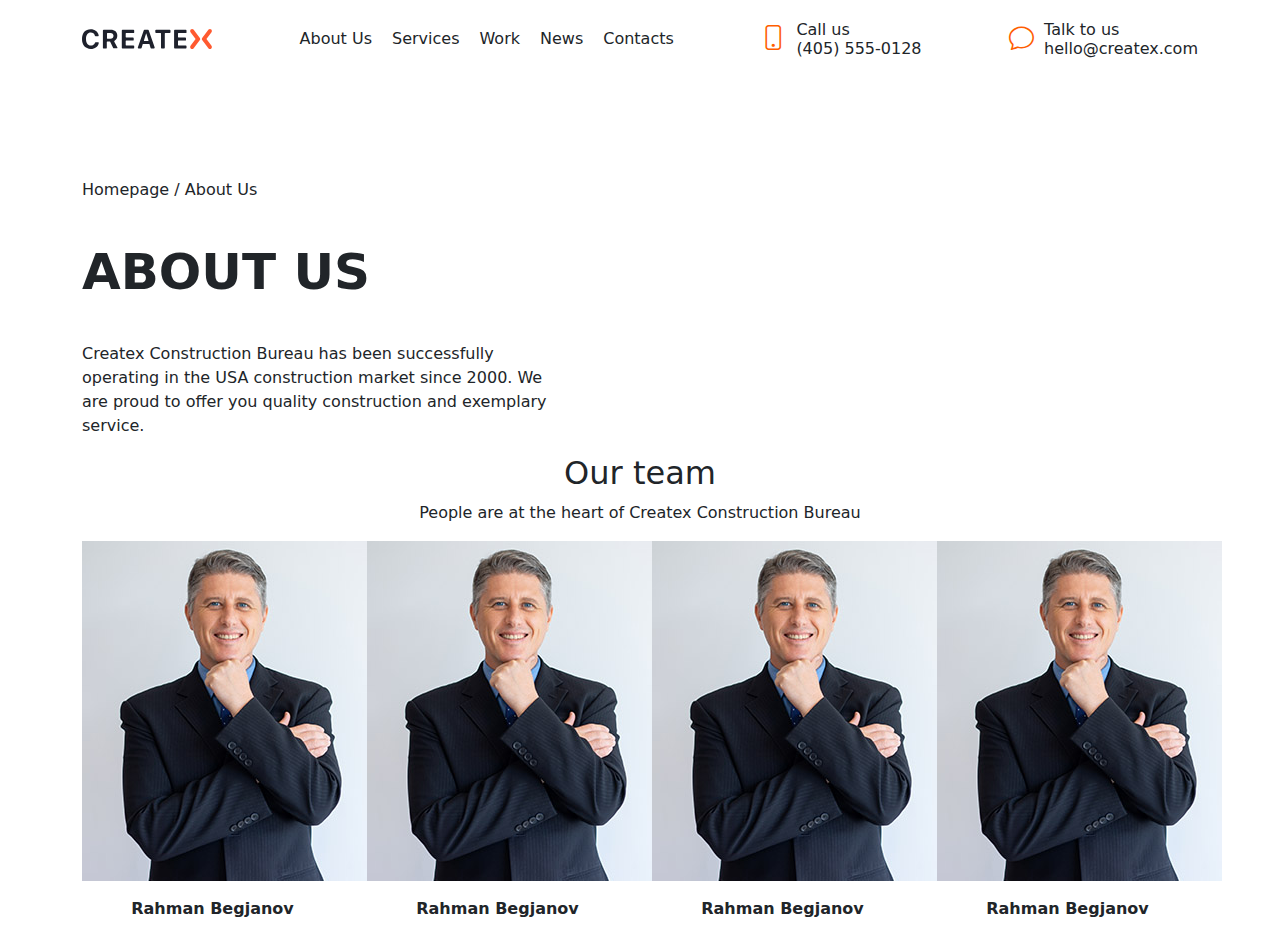
==== About.html @ 5d76ea90 "sync" ====
<!DOCTYPE html>
<html lang="en" dir="ltr">
  <head>
    <meta http-equiv="x-ua-compatible" content="ie=edge" />
    <meta http-equiv="content-type" content="text/html; charset=utf-8" />
    <meta name="viewport" content="width=device-width, initial-scale=1.0" />
    <meta name="author" content="Ayhan Annaguliew" />
    <meta name="keywords" content="geomagnetic storms, magntic storms,.." />
    <meta name="description" content="..." />
    <title>About us</title>
    <link
      rel="stylesheet"
      href="https://cdn.jsdelivr.net/npm/bootstrap-icons@1.11.3/font/bootstrap-icons.min.css"
    />
    <link rel="stylesheet" href="assets/css/bootstrap.min.css" />
    <link rel="stylesheet" href="assets/css/style.css" />
  </head>
  <body>
    <header>
      <div class="container">
        <div class="top">
          <img src="assets/images/logo.svg" alt="" width="" height="" />
          <nav>
            <ul>
              <li>About Us</li>
              <li>Services</li>
              <li>Work</li>
              <li>News</li>
              <li>Contacts</li>
            </ul>
          </nav>
          <div class="right-group">
            <i class="bi bi-phone"></i>
            <div>
              <p>Call us</p>
              <p>(405) 555-0128</p>
            </div>
          </div>
          <div class="right-group">
            <i class="bi bi-chat"></i>
            <div>
              <p>Talk to us</p>
              <p>hello@createx.com</p>
            </div>
          </div>
        </div>
        <div class="main">
          <div class="col-5">
            <p class="address">Homepage / About Us</p>
            <h1>ABOUT US</h1>
            <p>
              Createx Construction Bureau has been successfully operating in the
              USA construction market since 2000. We are proud to offer you
              quality construction and exemplary service.
            </p>
          </div>
        </div>
      </div>
    </header>
    <section class="team">
      <div class="container">
        <h2 class="text-center">Our team</h2>
        <p class="text-center">People are at the heart of Createx Construction Bureau</p>
        <div class="row">
          <div class="col-3">
            <img src="assets/images/team1.jpg" alt="" width="" height="" class="mb-3">
            <p class="text-center fw-bold">Rahman Begjanov</p>
          </div>
          <div class="col-3">
            <img src="assets/images/team1.jpg" alt="" width="" height="" class="mb-3">
            <p class="text-center fw-bold">Rahman Begjanov</p>
          </div>
          <div class="col-3">
            <img src="assets/images/team1.jpg" alt="" width="" height="" class="mb-3">
            <p class="text-center fw-bold">Rahman Begjanov</p>
          </div>
          <div class="col-3">
            <img src="assets/images/team1.jpg" alt="" width="" height="" class="mb-3">
            <p class="text-center fw-bold">Rahman Begjanov</p>
          </div>
        </div>
      </div>
    </section>

    <script src="assets/js/bootstrap.bundle.min.js" defer></script>
  </body>
</html>
---- assets/css/style.css ----
@charset "UTF-8";

* {
  margin: 0;
  padding: 0;
  box-sizing: border-box;
}

@import url("https://fonts.googleapis.com/css2?family=Bebas+Neue&family=New+Amsterdam&family=Roboto+Slab:wght@100..900&family=Roboto:ital,wght@0,100;0,300;0,400;0,500;0,700;0,900;1,100;1,300;1,400;1,500;1,700;1,900&display=swap");
:root {
  font-family: "Roboto", sans-serif;
}

.header_list {
  display: flex;
  flex-direction: row;
  gap: 40px;
  list-style: none;
  font-size: 16px;
  font-weight: 700;
  align-items: center;
}
.header {
  height: 52px;
  margin: 20px 50px;
}
div > a, li > a {
  text-decoration: none;
  color: black;
}
.bg-image {
  background-image: url(../images/back1.jpg);
  background-color: #cccccc;
  height: 100%;
  width: auto;
}
.button1 {
  background-color: #fffbfb00;
  color: white;
  padding: 0 40px;
  height: 52px;
  border: 1px solid white;
  border-radius: 4px;
  align-items: center;
  font-weight: 700;
  text-transform: uppercase !important;
}
.button2 {
  background-color: #fffbfb00;
  color: black;
  padding: 0 40px;
  height: 42px;
  border: 1px solid black;
  border-radius: 4px;
  align-items: center;
  font-weight: 700;
}

.our-clients-container {
  display: flex;
  justify-content: center;
}
.our-clients-container .right {
  display: flex;
  justify-self: center;
}

.footer {
  background-color: #1E212C;
  color: white;
}
.footer .button-submit {
  background-color: #FF5A30;
  color: white;
}
.footer .form input {
  width: 100%;
  border: 0;
  padding: 10px 20px;
  border-top-left-radius: 10px;
  border-bottom-left-radius: 10px;
}
.footer .form button {
  width: 100px;
  text-transform: uppercase;
  border: 0;
  padding: 10px;
  border-top-right-radius: 10px;
  border-bottom-right-radius: 10px;
}


/* === about us page styles === */

header .top {
  display: flex;
  align-items: center;
  justify-content: space-between;
  padding-block: 20px;
  margin-bottom: 100px;
}

header .top nav ul {
  display: flex;
  align-items: center;
  list-style: none;
  gap: 20px;
  padding: 0;
  margin: 0;
}

header .top .right-group {
  display: flex;
  gap: 10px;
}

header .top .right-group i {
  color: rgb(255, 94, 0);
  font-size: 25px;
}

header .top .right-group p {
  padding: 0;
  margin: 0;
  line-height: 1.2;
}

header .main .address {
  margin-bottom: 40px;
}

header .main h1 {
  font-size: 50px;
  font-weight: 700;
  margin-bottom: 40px;
}
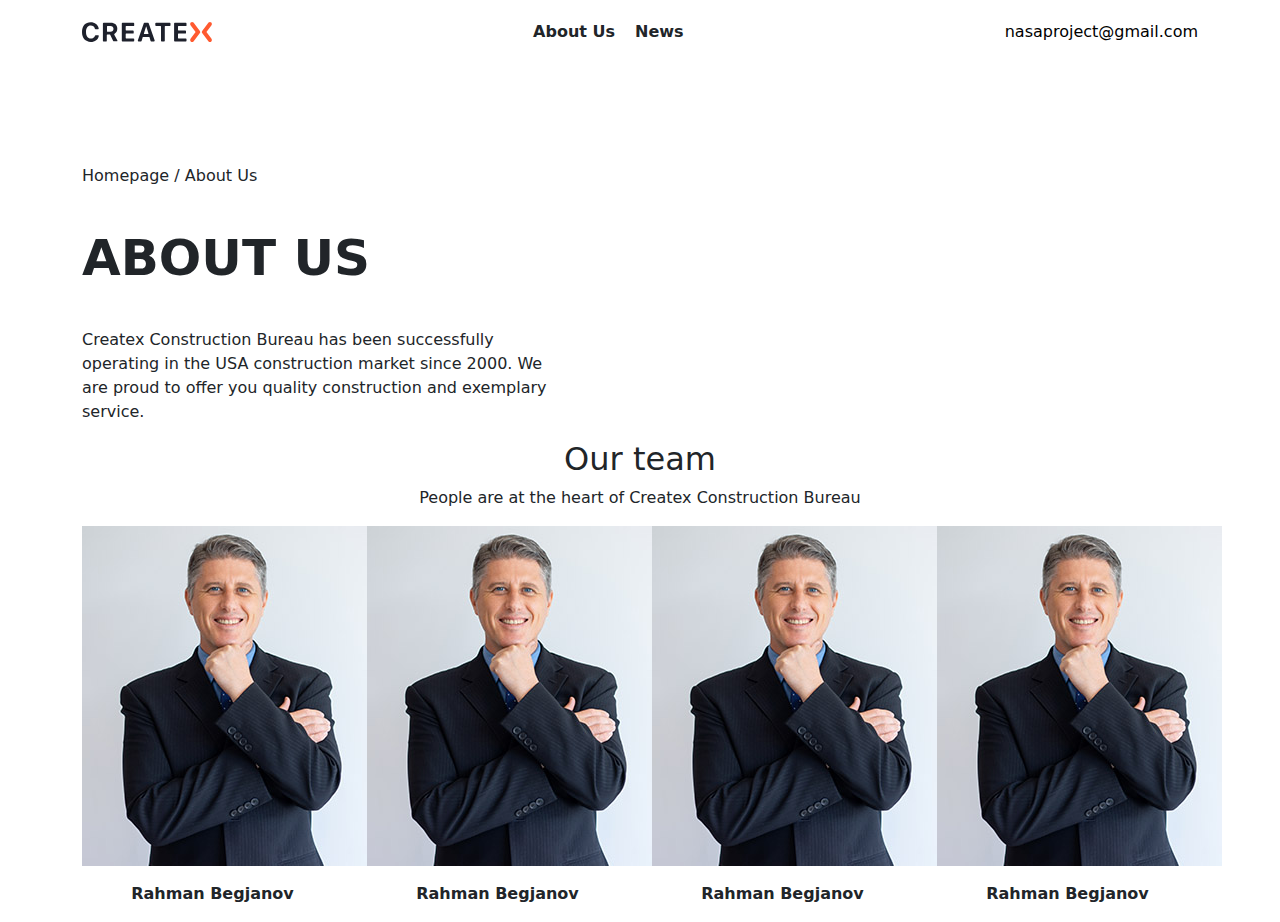
==== commit 617d1ad9: "about us" ====
--- a/About.html
+++ b/About.html
@@ -21,27 +21,13 @@
         <div class="top">
           <img src="assets/images/logo.svg" alt="" width="" height="" />
           <nav>
-            <ul>
+            <ul class="fw-bold">
               <li>About Us</li>
-              <li>Services</li>
-              <li>Work</li>
               <li>News</li>
-              <li>Contacts</li>
             </ul>
           </nav>
-          <div class="right-group">
-            <i class="bi bi-phone"></i>
-            <div>
-              <p>Call us</p>
-              <p>(405) 555-0128</p>
-            </div>
-          </div>
-          <div class="right-group">
-            <i class="bi bi-chat"></i>
-            <div>
-              <p>Talk to us</p>
-              <p>hello@createx.com</p>
-            </div>
+          <div>
+            <a href="mailto:nasaproject@gmail.com">nasaproject@gmail.com</a>
           </div>
         </div>
         <div class="main">
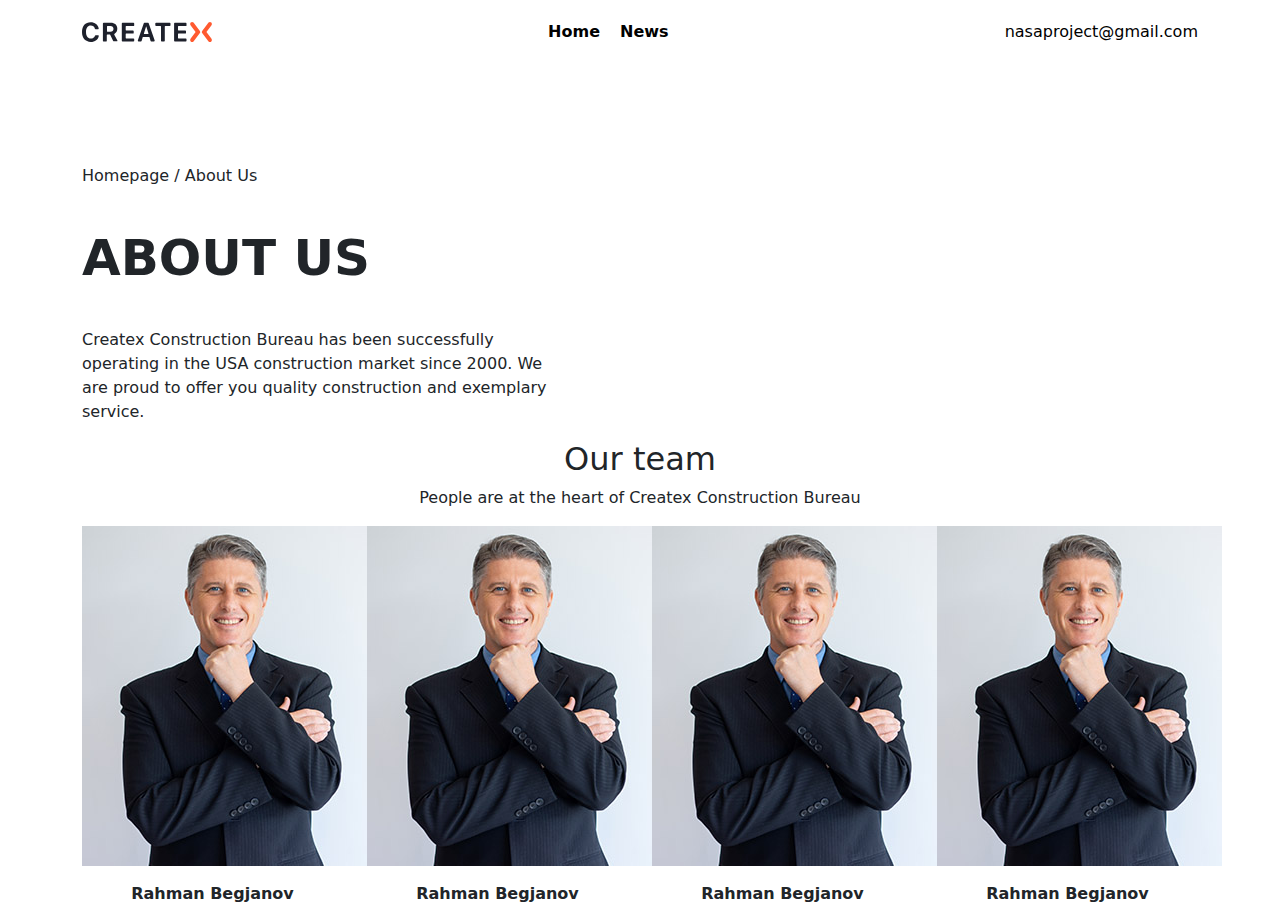
==== commit f4cf627d: "sync" ====
--- a/About.html
+++ b/About.html
@@ -22,8 +22,8 @@
           <img src="assets/images/logo.svg" alt="" width="" height="" />
           <nav>
             <ul class="fw-bold">
-              <li>About Us</li>
-              <li>News</li>
+              <li><a href="index.html">Home</a></li>
+              <li><a href="News.html">News</a></li>
             </ul>
           </nav>
           <div>
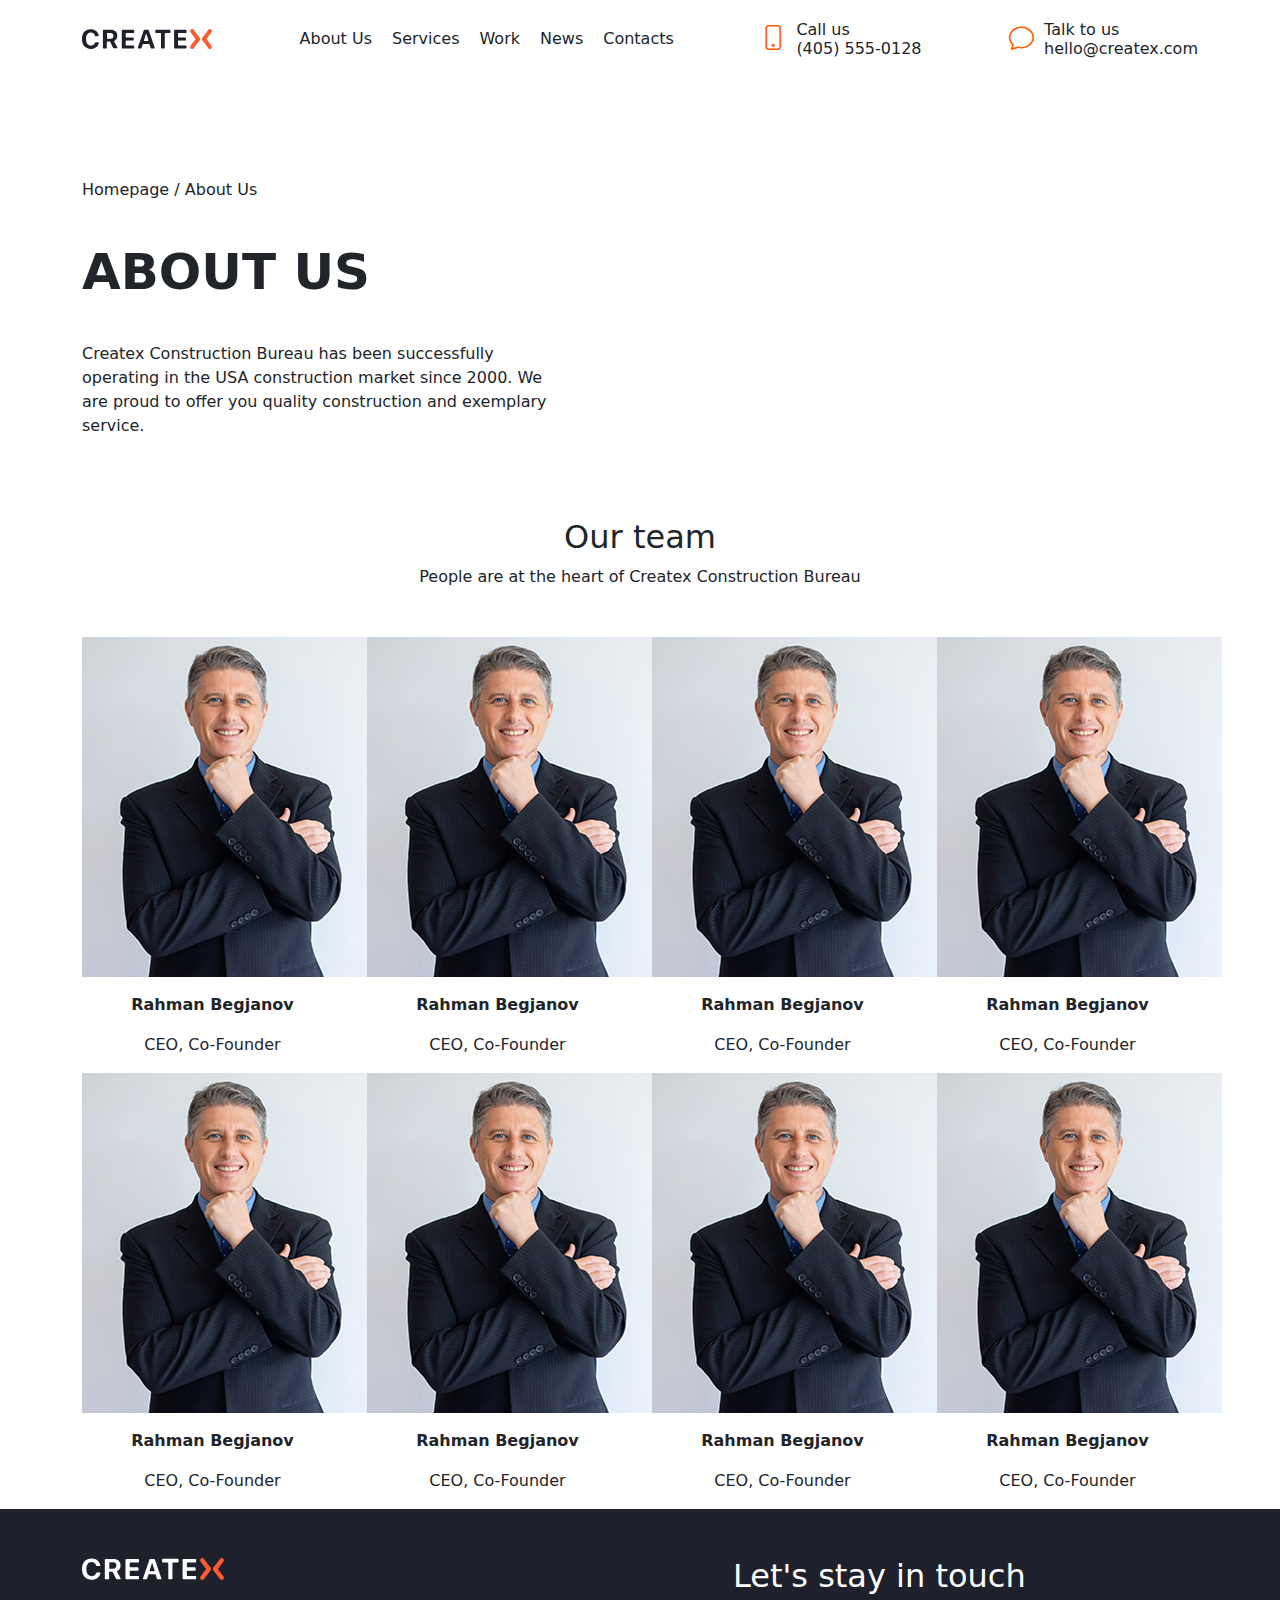
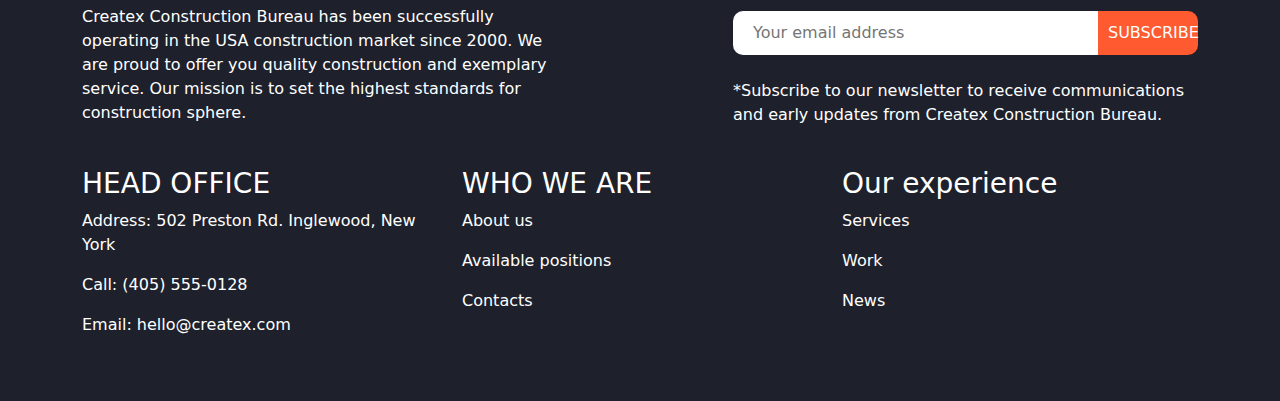
==== commit 0eaf1efa: "sync" ====
--- a/About.html
+++ b/About.html
@@ -21,20 +21,34 @@
         <div class="top">
           <img src="assets/images/logo.svg" alt="" width="" height="" />
           <nav>
-            <ul class="fw-bold">
-              <li><a href="index.html">Home</a></li>
-              <li><a href="News.html">News</a></li>
+            <ul>
+              <li>About Us</li>
+              <li>Services</li>
+              <li>Work</li>
+              <li>News</li>
+              <li>Contacts</li>
             </ul>
           </nav>
-          <div>
-            <a href="mailto:nasaproject@gmail.com">nasaproject@gmail.com</a>
+          <div class="right-group">
+            <i class="bi bi-phone"></i>
+            <div>
+              <p>Call us</p>
+              <p>(405) 555-0128</p>
+            </div>
+          </div>
+          <div class="right-group">
+            <i class="bi bi-chat"></i>
+            <div>
+              <p>Talk to us</p>
+              <p>hello@createx.com</p>
+            </div>
           </div>
         </div>
         <div class="main">
           <div class="col-5">
             <p class="address">Homepage / About Us</p>
             <h1>ABOUT US</h1>
-            <p>
+            <p class="description">
               Createx Construction Bureau has been successfully operating in the
               USA construction market since 2000. We are proud to offer you
               quality construction and exemplary service.
@@ -46,27 +60,99 @@
     <section class="team">
       <div class="container">
         <h2 class="text-center">Our team</h2>
-        <p class="text-center">People are at the heart of Createx Construction Bureau</p>
+        <p class="text-center mb-5">People are at the heart of Createx Construction Bureau</p>
         <div class="row">
           <div class="col-3">
             <img src="assets/images/team1.jpg" alt="" width="" height="" class="mb-3">
             <p class="text-center fw-bold">Rahman Begjanov</p>
+            <p class="text-center">CEO, Co-Founder</p>
           </div>
           <div class="col-3">
             <img src="assets/images/team1.jpg" alt="" width="" height="" class="mb-3">
             <p class="text-center fw-bold">Rahman Begjanov</p>
+            <p class="text-center">CEO, Co-Founder</p>
           </div>
           <div class="col-3">
             <img src="assets/images/team1.jpg" alt="" width="" height="" class="mb-3">
             <p class="text-center fw-bold">Rahman Begjanov</p>
+            <p class="text-center">CEO, Co-Founder</p>
           </div>
           <div class="col-3">
             <img src="assets/images/team1.jpg" alt="" width="" height="" class="mb-3">
             <p class="text-center fw-bold">Rahman Begjanov</p>
+            <p class="text-center">CEO, Co-Founder</p>
+          </div>
+        </div>
+        <div class="row">
+          <div class="col-3">
+            <img src="assets/images/team1.jpg" alt="" width="" height="" class="mb-3">
+            <p class="text-center fw-bold">Rahman Begjanov</p>
+            <p class="text-center">CEO, Co-Founder</p>
+          </div>
+          <div class="col-3">
+            <img src="assets/images/team1.jpg" alt="" width="" height="" class="mb-3">
+            <p class="text-center fw-bold">Rahman Begjanov</p>
+            <p class="text-center">CEO, Co-Founder</p>
+          </div>
+          <div class="col-3">
+            <img src="assets/images/team1.jpg" alt="" width="" height="" class="mb-3">
+            <p class="text-center fw-bold">Rahman Begjanov</p>
+            <p class="text-center">CEO, Co-Founder</p>
+          </div>
+          <div class="col-3">
+            <img src="assets/images/team1.jpg" alt="" width="" height="" class="mb-3">
+            <p class="text-center fw-bold">Rahman Begjanov</p>
+            <p class="text-center">CEO, Co-Founder</p>
           </div>
         </div>
       </div>
     </section>
+    <footer class="footer py-5">
+      <div class="container">
+        <div class="d-flex mb-4">
+          <div class="col-7">
+            <img src="assets/images/logo-dark.svg" alt="" class="pb-4" />
+            <p class="col-9">
+              Createx Construction Bureau has been successfully operating in the USA
+              construction market since 2000. We are proud to offer you quality
+              construction and exemplary service. Our mission is to set the highest
+              standards for construction sphere.
+            </p>
+          </div>
+          <div class="col-5">
+            <h2 class="mb-3">Let's stay in touch</h2>
+            <div class="d-flex form">
+              <input type="text" placeholder="Your email address" />
+              <button class="button-submit">subscribe</button>
+            </div>
+            <p class="mt-4">
+              *Subscribe to our newsletter to receive communications and early updates
+              from Createx Construction Bureau.
+            </p>
+          </div>
+        </div>
+        <div class="row">
+          <div class="col-4">
+            <h3>HEAD OFFICE</h3>
+            <p>Address: 502 Preston Rd. Inglewood, New York</p>
+            <p>Call: (405) 555-0128</p>
+            <p>Email: hello@createx.com</p>
+          </div>
+          <div class="col-4">
+            <h3>WHO WE ARE</h3>
+            <p>About us</p>
+            <p>Available positions</p>
+            <p>Contacts</p>
+          </div>
+          <div class="col-4">
+            <h3>Our experience</h3>
+            <p>Services</p>
+            <p>Work</p>
+            <p>News</p>
+          </div>
+        </div>
+      </div>
+    </footer>
 
     <script src="assets/js/bootstrap.bundle.min.js" defer></script>
   </body>
--- a/assets/css/style.css
+++ b/assets/css/style.css
@@ -92,6 +92,10 @@
 
 /* === about us page styles === */
 
+header {
+  margin-bottom: 80px;
+}
+
 header .top {
   display: flex;
   align-items: center;
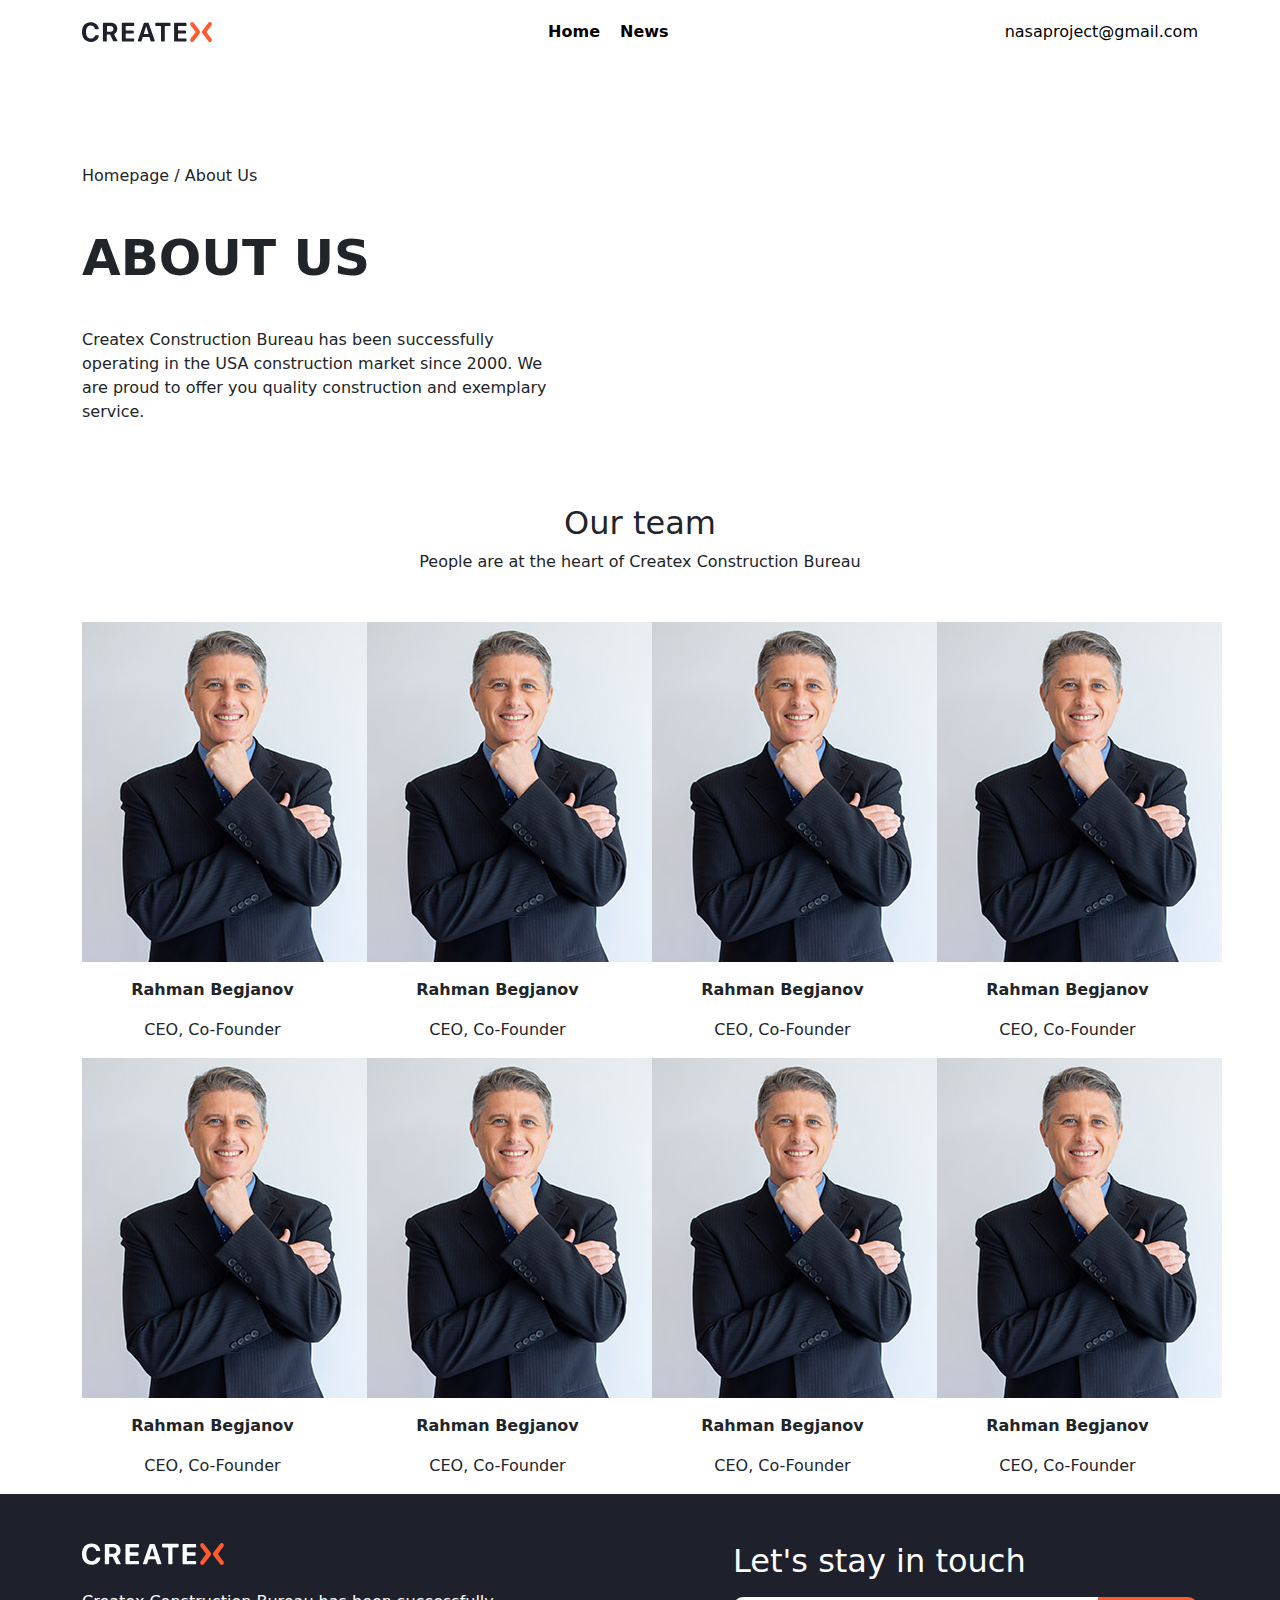
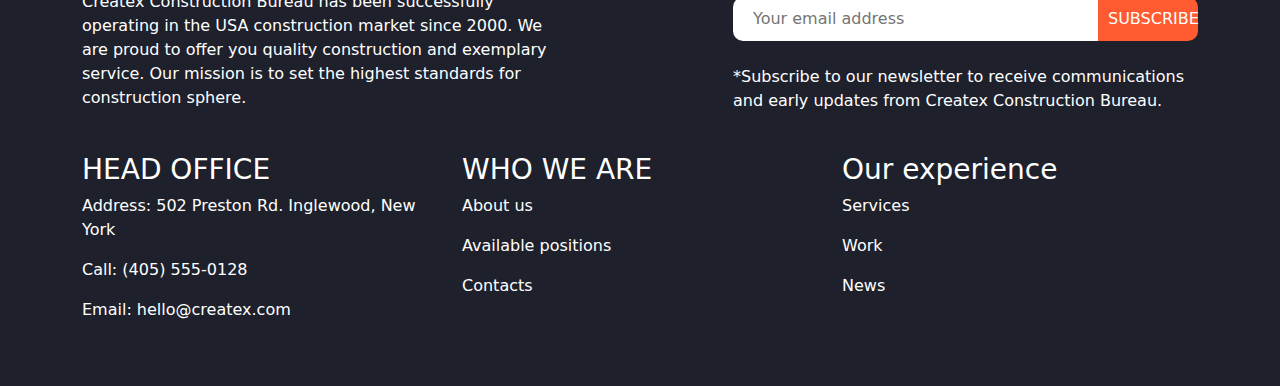
==== commit 9d1adb9f: "Merge pull request #3 from rampoe/main" ====
--- a/About.html
+++ b/About.html
@@ -21,27 +21,13 @@
         <div class="top">
           <img src="assets/images/logo.svg" alt="" width="" height="" />
           <nav>
-            <ul>
-              <li>About Us</li>
-              <li>Services</li>
-              <li>Work</li>
-              <li>News</li>
-              <li>Contacts</li>
+            <ul class="fw-bold">
+              <li><a href="index.html">Home</a></li>
+              <li><a href="News.html">News</a></li>
             </ul>
           </nav>
-          <div class="right-group">
-            <i class="bi bi-phone"></i>
-            <div>
-              <p>Call us</p>
-              <p>(405) 555-0128</p>
-            </div>
-          </div>
-          <div class="right-group">
-            <i class="bi bi-chat"></i>
-            <div>
-              <p>Talk to us</p>
-              <p>hello@createx.com</p>
-            </div>
+          <div>
+            <a href="mailto:nasaproject@gmail.com">nasaproject@gmail.com</a>
           </div>
         </div>
         <div class="main">
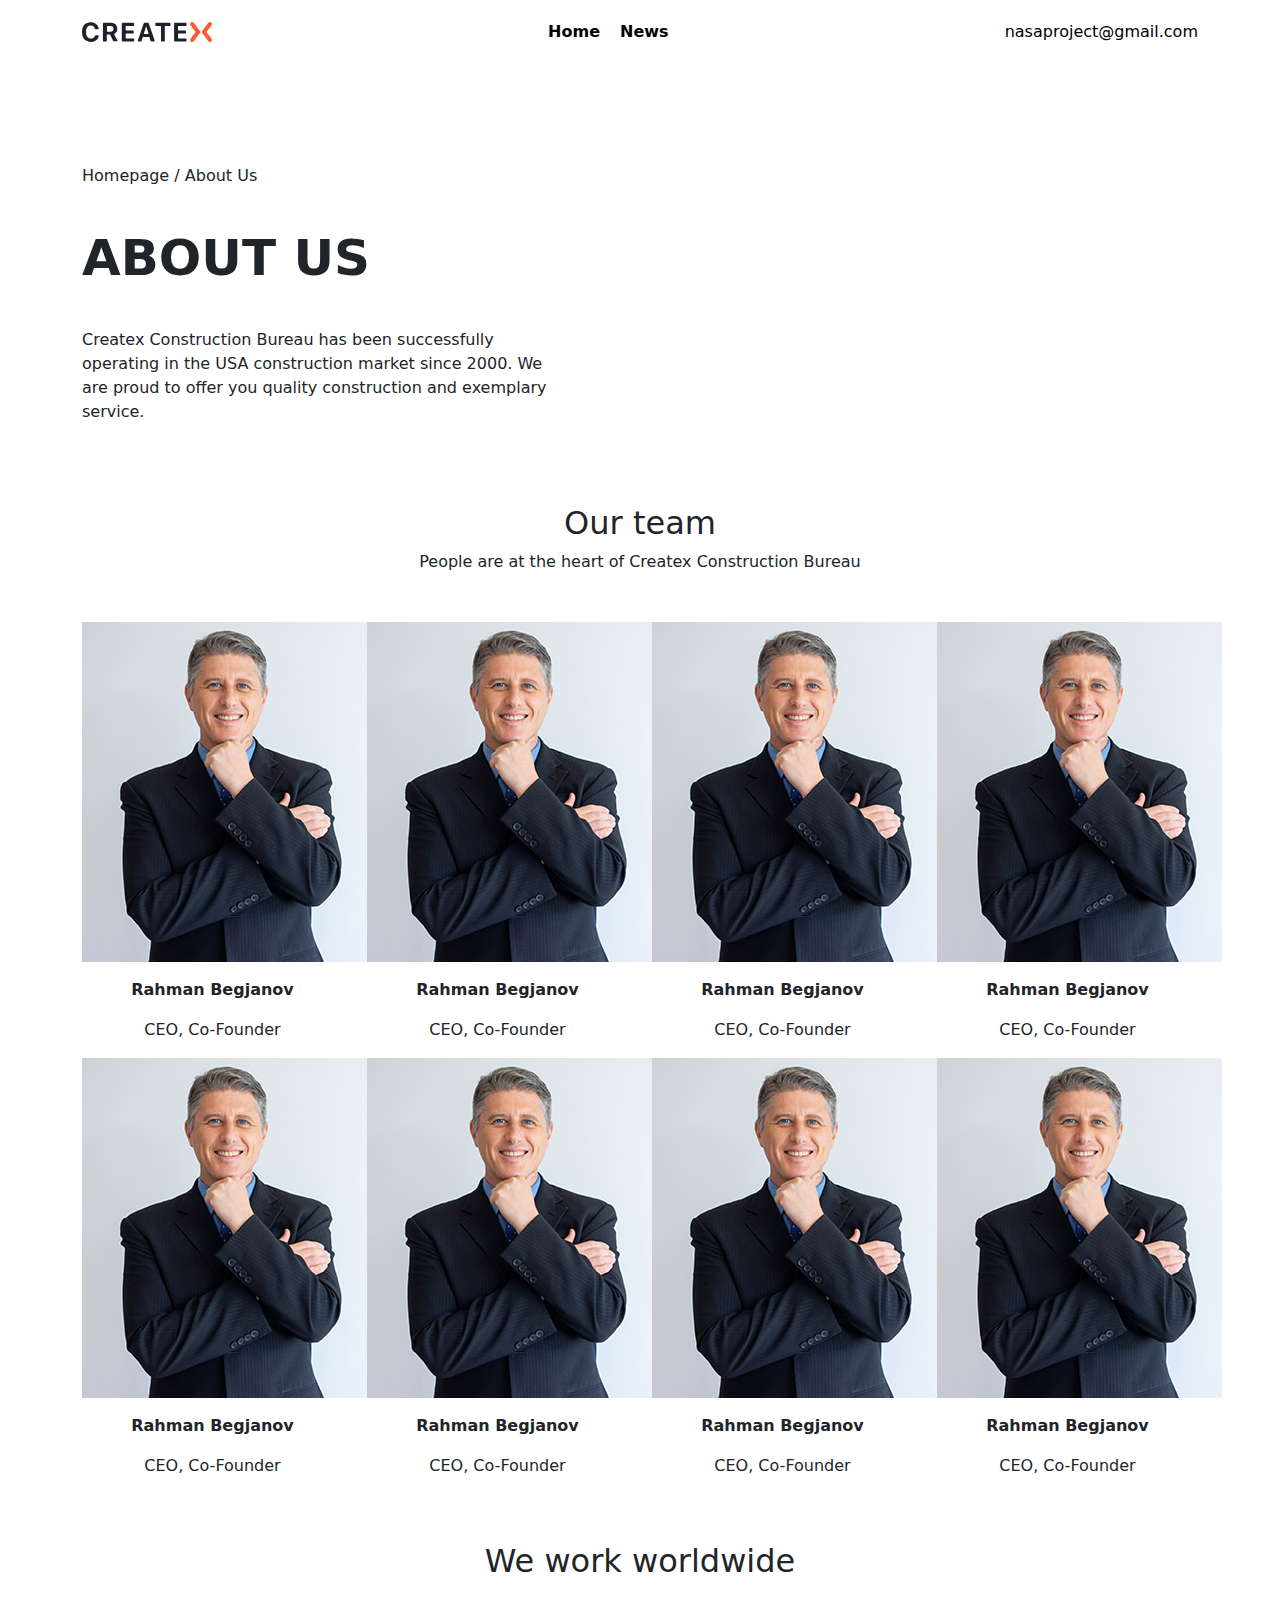
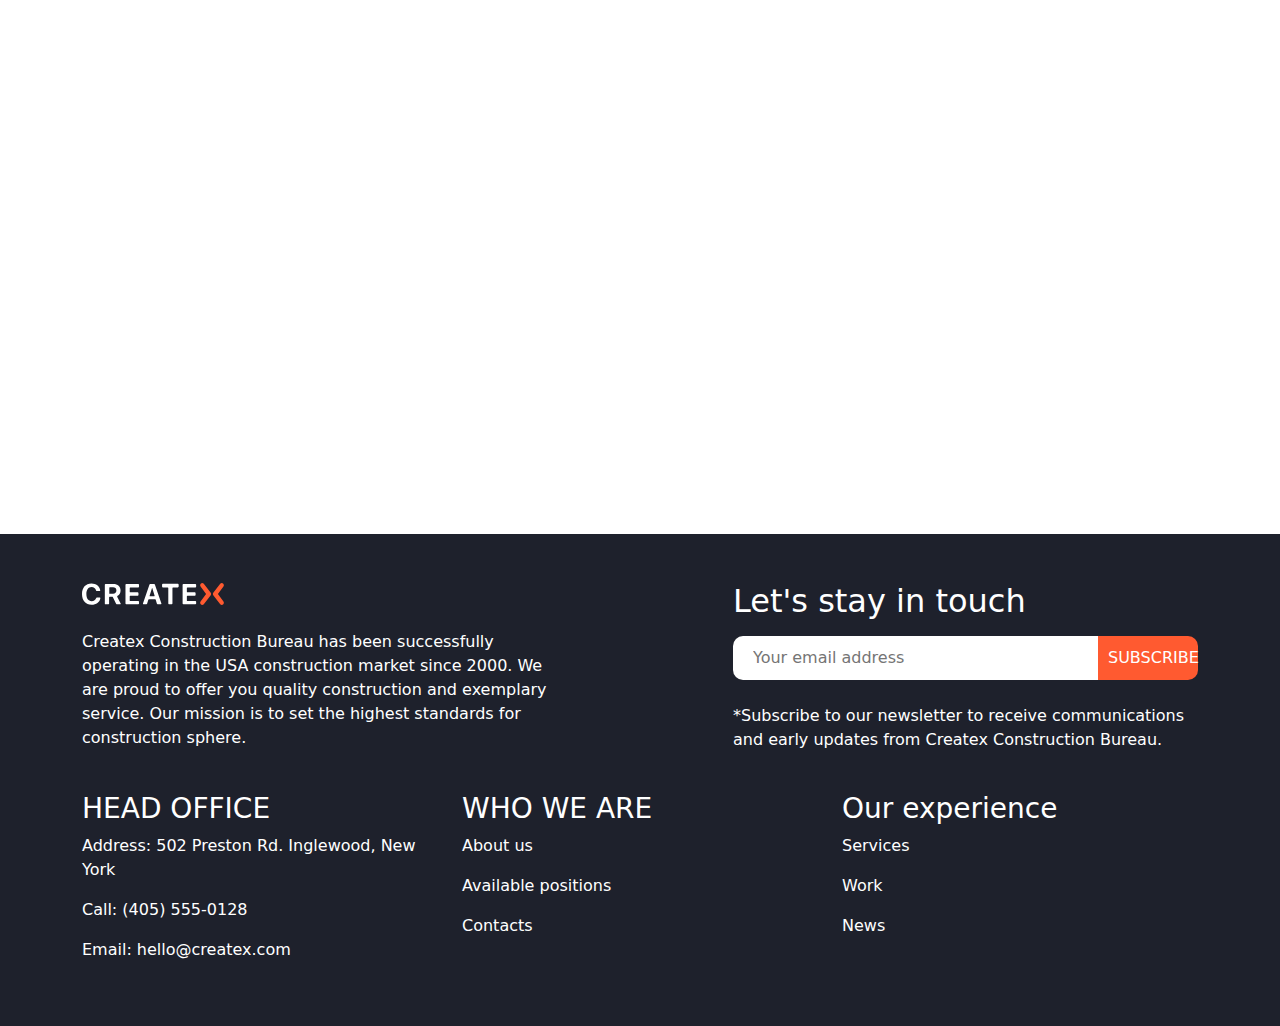
==== commit 6aaaf0b1: "Merge pull request #4 from rampoe/main" ====
--- a/About.html
+++ b/About.html
@@ -1,12 +1,12 @@
 <!DOCTYPE html>
 <html lang="en" dir="ltr">
   <head>
-    <meta http-equiv="x-ua-compatible" content="ie=edge" />
-    <meta http-equiv="content-type" content="text/html; charset=utf-8" />
-    <meta name="viewport" content="width=device-width, initial-scale=1.0" />
-    <meta name="author" content="Ayhan Annaguliew" />
-    <meta name="keywords" content="geomagnetic storms, magntic storms,.." />
-    <meta name="description" content="..." />
+    <meta http-equiv="x-ua-compatible" content="ie=edge">
+    <meta http-equiv="content-type" content="text/html; charset=utf-8">
+    <meta name="viewport" content="width=device-width, initial-scale=1.0">
+    <meta name="author" content="Ayhan Annaguliew">
+    <meta name="keywords" content="geomagnetic storms, magntic storms,..">
+    <meta name="description" content="...">
     <title>About us</title>
     <link
       rel="stylesheet"
@@ -46,50 +46,116 @@
     <section class="team">
       <div class="container">
         <h2 class="text-center">Our team</h2>
-        <p class="text-center mb-5">People are at the heart of Createx Construction Bureau</p>
+        <p class="text-center mb-5">
+          People are at the heart of Createx Construction Bureau
+        </p>
         <div class="row">
           <div class="col-3">
-            <img src="assets/images/team1.jpg" alt="" width="" height="" class="mb-3">
-            <p class="text-center fw-bold">Rahman Begjanov</p>
-            <p class="text-center">CEO, Co-Founder</p>
-          </div>
-          <div class="col-3">
-            <img src="assets/images/team1.jpg" alt="" width="" height="" class="mb-3">
-            <p class="text-center fw-bold">Rahman Begjanov</p>
-            <p class="text-center">CEO, Co-Founder</p>
-          </div>
-          <div class="col-3">
-            <img src="assets/images/team1.jpg" alt="" width="" height="" class="mb-3">
-            <p class="text-center fw-bold">Rahman Begjanov</p>
-            <p class="text-center">CEO, Co-Founder</p>
-          </div>
-          <div class="col-3">
-            <img src="assets/images/team1.jpg" alt="" width="" height="" class="mb-3">
+            <img
+              src="assets/images/team1.jpg"
+              alt=""
+              width=""
+              height=""
+              class="mb-3"
+            />
+            <p class="text-center fw-bold">Rahman Begjanov</p>
+            <p class="text-center">CEO, Co-Founder</p>
+          </div>
+          <div class="col-3">
+            <img
+              src="assets/images/team1.jpg"
+              alt=""
+              width=""
+              height=""
+              class="mb-3"
+            />
+            <p class="text-center fw-bold">Rahman Begjanov</p>
+            <p class="text-center">CEO, Co-Founder</p>
+          </div>
+          <div class="col-3">
+            <img
+              src="assets/images/team1.jpg"
+              alt=""
+              width=""
+              height=""
+              class="mb-3"
+            />
+            <p class="text-center fw-bold">Rahman Begjanov</p>
+            <p class="text-center">CEO, Co-Founder</p>
+          </div>
+          <div class="col-3">
+            <img
+              src="assets/images/team1.jpg"
+              alt=""
+              width=""
+              height=""
+              class="mb-3"
+            />
             <p class="text-center fw-bold">Rahman Begjanov</p>
             <p class="text-center">CEO, Co-Founder</p>
           </div>
         </div>
         <div class="row">
           <div class="col-3">
-            <img src="assets/images/team1.jpg" alt="" width="" height="" class="mb-3">
-            <p class="text-center fw-bold">Rahman Begjanov</p>
-            <p class="text-center">CEO, Co-Founder</p>
-          </div>
-          <div class="col-3">
-            <img src="assets/images/team1.jpg" alt="" width="" height="" class="mb-3">
-            <p class="text-center fw-bold">Rahman Begjanov</p>
-            <p class="text-center">CEO, Co-Founder</p>
-          </div>
-          <div class="col-3">
-            <img src="assets/images/team1.jpg" alt="" width="" height="" class="mb-3">
-            <p class="text-center fw-bold">Rahman Begjanov</p>
-            <p class="text-center">CEO, Co-Founder</p>
-          </div>
-          <div class="col-3">
-            <img src="assets/images/team1.jpg" alt="" width="" height="" class="mb-3">
-            <p class="text-center fw-bold">Rahman Begjanov</p>
-            <p class="text-center">CEO, Co-Founder</p>
-          </div>
+            <img
+              src="assets/images/team1.jpg"
+              alt=""
+              width=""
+              height=""
+              class="mb-3"
+            />
+            <p class="text-center fw-bold">Rahman Begjanov</p>
+            <p class="text-center">CEO, Co-Founder</p>
+          </div>
+          <div class="col-3">
+            <img
+              src="assets/images/team1.jpg"
+              alt=""
+              width=""
+              height=""
+              class="mb-3"
+            />
+            <p class="text-center fw-bold">Rahman Begjanov</p>
+            <p class="text-center">CEO, Co-Founder</p>
+          </div>
+          <div class="col-3">
+            <img
+              src="assets/images/team1.jpg"
+              alt=""
+              width=""
+              height=""
+              class="mb-3"
+            />
+            <p class="text-center fw-bold">Rahman Begjanov</p>
+            <p class="text-center">CEO, Co-Founder</p>
+          </div>
+          <div class="col-3">
+            <img
+              src="assets/images/team1.jpg"
+              alt=""
+              width=""
+              height=""
+              class="mb-3"
+            />
+            <p class="text-center fw-bold">Rahman Begjanov</p>
+            <p class="text-center">CEO, Co-Founder</p>
+          </div>
+        </div>
+      </div>
+    </section>
+    <section class="map my-5 bg-grey">
+      <div class="container">
+        <h2 class="text-center mb-5">We work worldwide</h2>
+        <div class="text-center">
+          <iframe
+            src="https://www.google.com/maps/embed?pb=!1m18!1m12!1m3!1d9305.304664110916!2d58.39538270976064!3d37.93877650053962!2m3!1f0!2f0!3f0!3m2!1i1024!2i768!4f13.1!3m3!1m2!1s0x3f6ffe0992c6f625%3A0xe4511c6cd17e808e!2sEmbassy%20of%20the%20United%20States!5e1!3m2!1sen!2str!4v1728169347984!5m2!1sen!2str"
+            width="100%"
+            height="450"
+            style="border: 0"
+            allowfullscreen=""
+            loading="lazy"
+            referrerpolicy="no-referrer-when-downgrade"
+          ></iframe>
         </div>
       </div>
     </section>
@@ -99,10 +165,10 @@
           <div class="col-7">
             <img src="assets/images/logo-dark.svg" alt="" class="pb-4" />
             <p class="col-9">
-              Createx Construction Bureau has been successfully operating in the USA
-              construction market since 2000. We are proud to offer you quality
-              construction and exemplary service. Our mission is to set the highest
-              standards for construction sphere.
+              Createx Construction Bureau has been successfully operating in the
+              USA construction market since 2000. We are proud to offer you
+              quality construction and exemplary service. Our mission is to set
+              the highest standards for construction sphere.
             </p>
           </div>
           <div class="col-5">
@@ -112,8 +178,8 @@
               <button class="button-submit">subscribe</button>
             </div>
             <p class="mt-4">
-              *Subscribe to our newsletter to receive communications and early updates
-              from Createx Construction Bureau.
+              *Subscribe to our newsletter to receive communications and early
+              updates from Createx Construction Bureau.
             </p>
           </div>
         </div>
--- a/assets/css/style.css
+++ b/assets/css/style.css
@@ -7,6 +7,7 @@
 }
 
 @import url("https://fonts.googleapis.com/css2?family=Bebas+Neue&family=New+Amsterdam&family=Roboto+Slab:wght@100..900&family=Roboto:ital,wght@0,100;0,300;0,400;0,500;0,700;0,900;1,100;1,300;1,400;1,500;1,700;1,900&display=swap");
+
 :root {
   font-family: "Roboto", sans-serif;
 }
@@ -20,20 +21,25 @@
   font-weight: 700;
   align-items: center;
 }
+
 .header {
   height: 52px;
   margin: 20px 50px;
 }
-div > a, li > a {
+
+div>a,
+li>a {
   text-decoration: none;
   color: black;
 }
+
 .bg-image {
   background-image: url(../images/back1.jpg);
   background-color: #cccccc;
   height: 100%;
   width: auto;
 }
+
 .button1 {
   background-color: #fffbfb00;
   color: white;
@@ -45,6 +51,7 @@
   font-weight: 700;
   text-transform: uppercase !important;
 }
+
 .button2 {
   background-color: #fffbfb00;
   color: black;
@@ -60,6 +67,7 @@
   display: flex;
   justify-content: center;
 }
+
 .our-clients-container .right {
   display: flex;
   justify-self: center;
@@ -69,10 +77,12 @@
   background-color: #1E212C;
   color: white;
 }
+
 .footer .button-submit {
   background-color: #FF5A30;
   color: white;
 }
+
 .footer .form input {
   width: 100%;
   border: 0;
@@ -80,6 +90,7 @@
   border-top-left-radius: 10px;
   border-bottom-left-radius: 10px;
 }
+
 .footer .form button {
   width: 100px;
   text-transform: uppercase;
@@ -137,4 +148,20 @@
   font-size: 50px;
   font-weight: 700;
   margin-bottom: 40px;
+}
+
+.recent-news {
+  display: flex;
+}
+
+.new {
+  grid-area: new;
+}
+
+.new1 {
+  grid-area: new1;
+}
+
+.new2 {
+  grid-area: new2;
 }